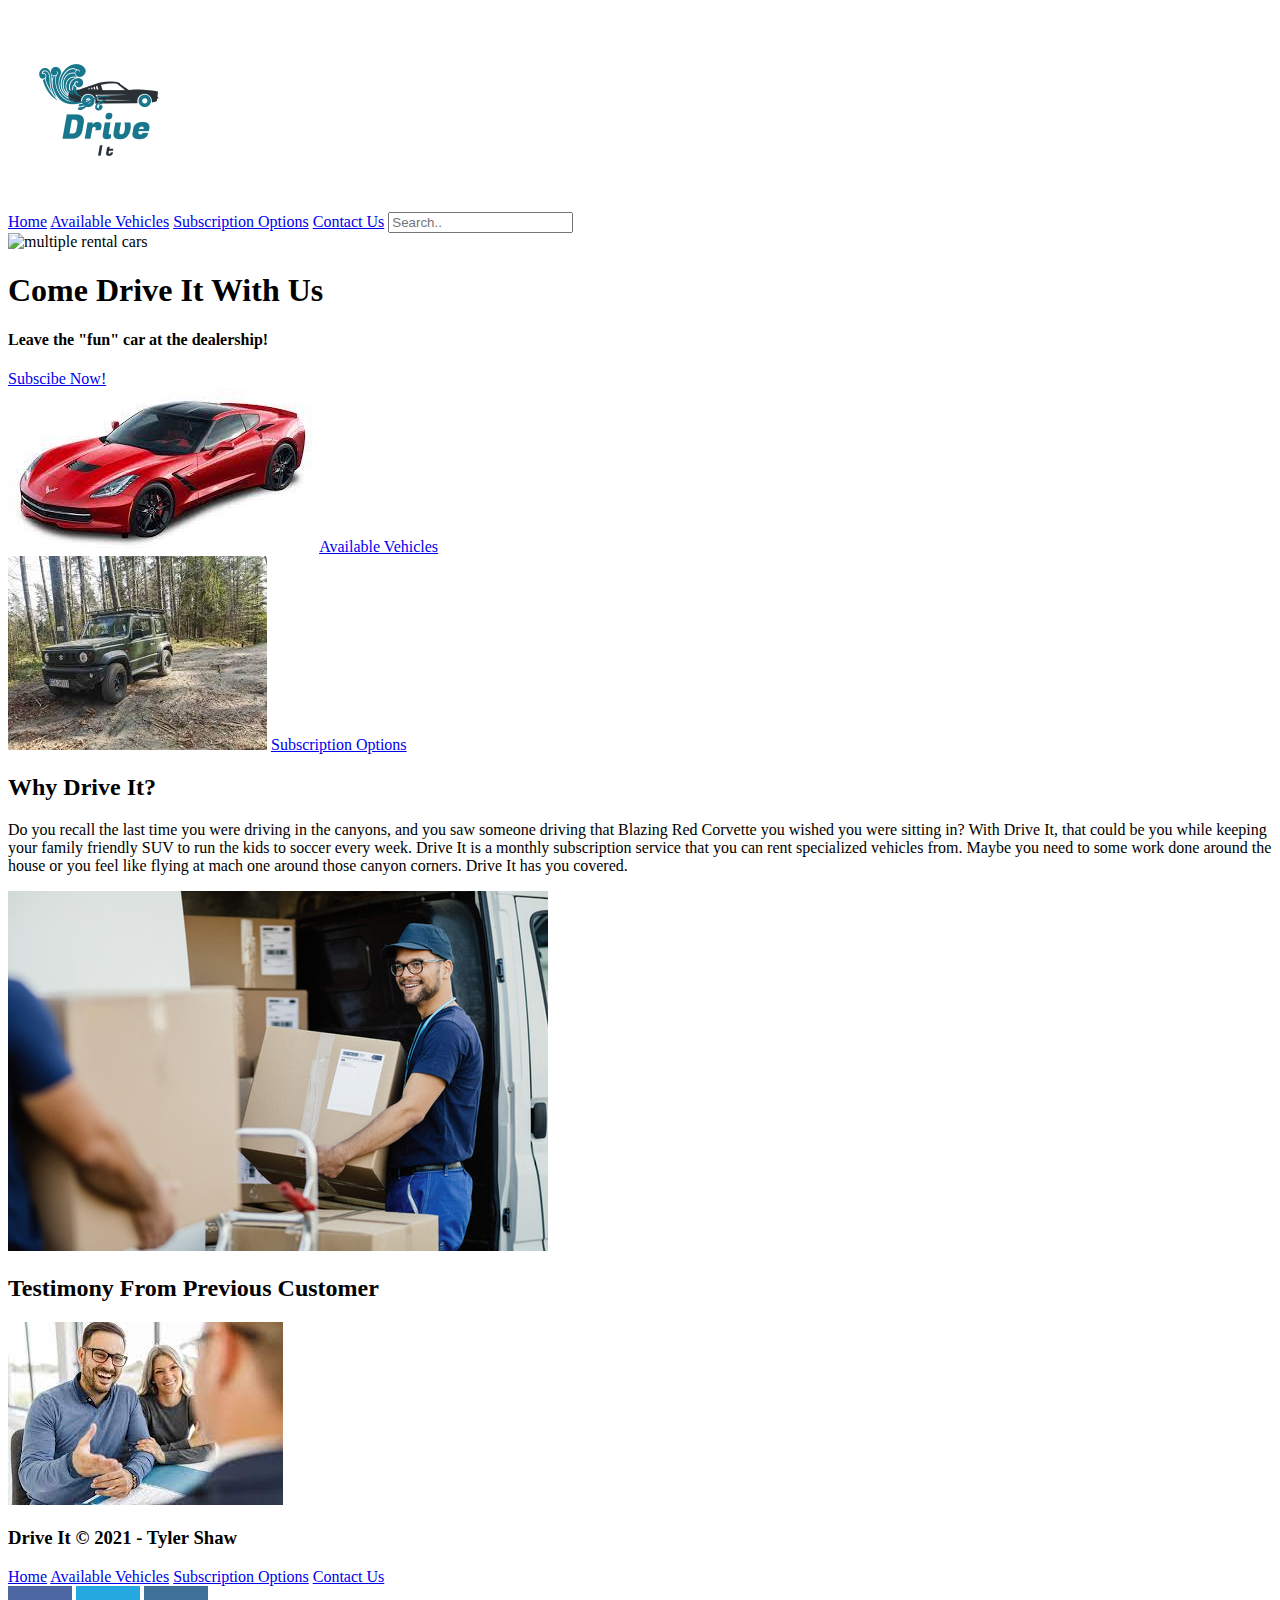
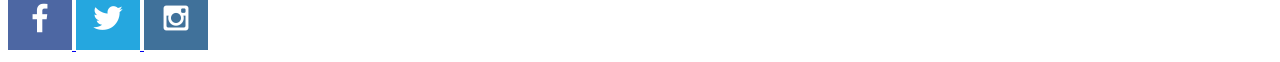
==== Drive_It/index.html @ 70444184 "safe_bet" ====
<!DOCTYPE html>
<html lang="en-us">
    <head>
        <meta charset="UTF-8">
    <meta http-equiv="X-UA-Compatible" content="IE=edge">
    <meta name="viewport" content="width=device-width, initial-scale=1.0">
        <title>Drive It</title>
        <link type="text/css" rel="stylesheet" href="styles/style.css">
    </head>
    <body>
        <div id="content">
            <header>
                <a id="logo-link" href="index.html">
                    <img class="logo" src="images/Drive_It_logo.png" alt="Drive It Logo">
                </a>
                <nav>
                    <a href="index.html">Home</a>
                    <a href="available_vehicles.html">Available Vehicles</a>
                    <a href="sub_options.html">Subscription Options</a>
                    <a href="contactus.html">Contact Us</a>
                    <input type="text" placeholder="Search..">
                </nav>
            </header>
            <div id="hero">
                <div id="hero-box">
                    <img id="hero-img" src="images/hero_image2.jpg" alt="multiple rental cars">
                </div>
                <section id="hero-msg">
                    <h1 class="home-title">Come Drive It With Us</h1>
                    <h4>Leave the "fun" car at the dealership!</h4>
                    <div class="sub-box">
                        <a class="subscribe" href="sub_options.html">Subscibe Now!</a>
                    </div>
                </section>
            </div>
            <main class="home-grid">
                <section class="corvette-card">
                    <img class="card-img" src="images/corvette.png" alt="corvette rental">
                    <a href="available_vehicles.html">Available Vehicles</a>
                </section>
                <section class="offroad-card">
                    <img class="card-img" src="images/off_road.png" alt="offroad rental">
                    <a href="available_vehicles.html">Subscription Options</a>
                </section>
                <section class="why_drive_it">
                    <h2>Why Drive It?</h2>
                    <p>Do you recall the last time you were driving in the canyons, and you saw someone driving that Blazing Red Corvette you wished you were sitting in? With Drive It, that could be you while keeping your family friendly SUV to run the kids to soccer every week. Drive It is a monthly subscription service that you can rent specialized vehicles from. Maybe you need to some work done around the house or you feel like flying at mach one around those canyon corners. Drive It has you covered.</p>
                    <img class="home-img" src="images/loading_truck.jpg" alt="loading a truck">
                </section>
                <section class="testimony">
                    <h2>Testimony From Previous Customer</h2>
                    <p></p>
                    <img class="home-img" src="images/happy_customer.jfif" alt="loading a truck">
                </section>
            </main>
            <footer>
                <h3>Drive It &copy; 2021 - Tyler Shaw</h3>
                <div class="lowernav">
                    <a href="index.html">Home</a>
                    <a href="available_vehicles.html">Available Vehicles</a>
                    <a href="sub_options.html">Subscription Options</a>
                    <a href="contactus.html">Contact Us</a>
                </div>
                <div class="social">
                    <a href="https://facebook.com" target="_blank">
                        <img src="images/facebook.png" alt="fb icon">
                    </a>
                    <a href="https://twitter.com" target="_blank">
                        <img src="images/twitter.png" alt="twitter icon">
                    </a>
                    <a href="https://instagram.com" target="_blank">
                        <img src="images/instagram.png" alt="instagram icon">
                    </a>
                </div>
            </footer>
        </div>
    </body>
</html>
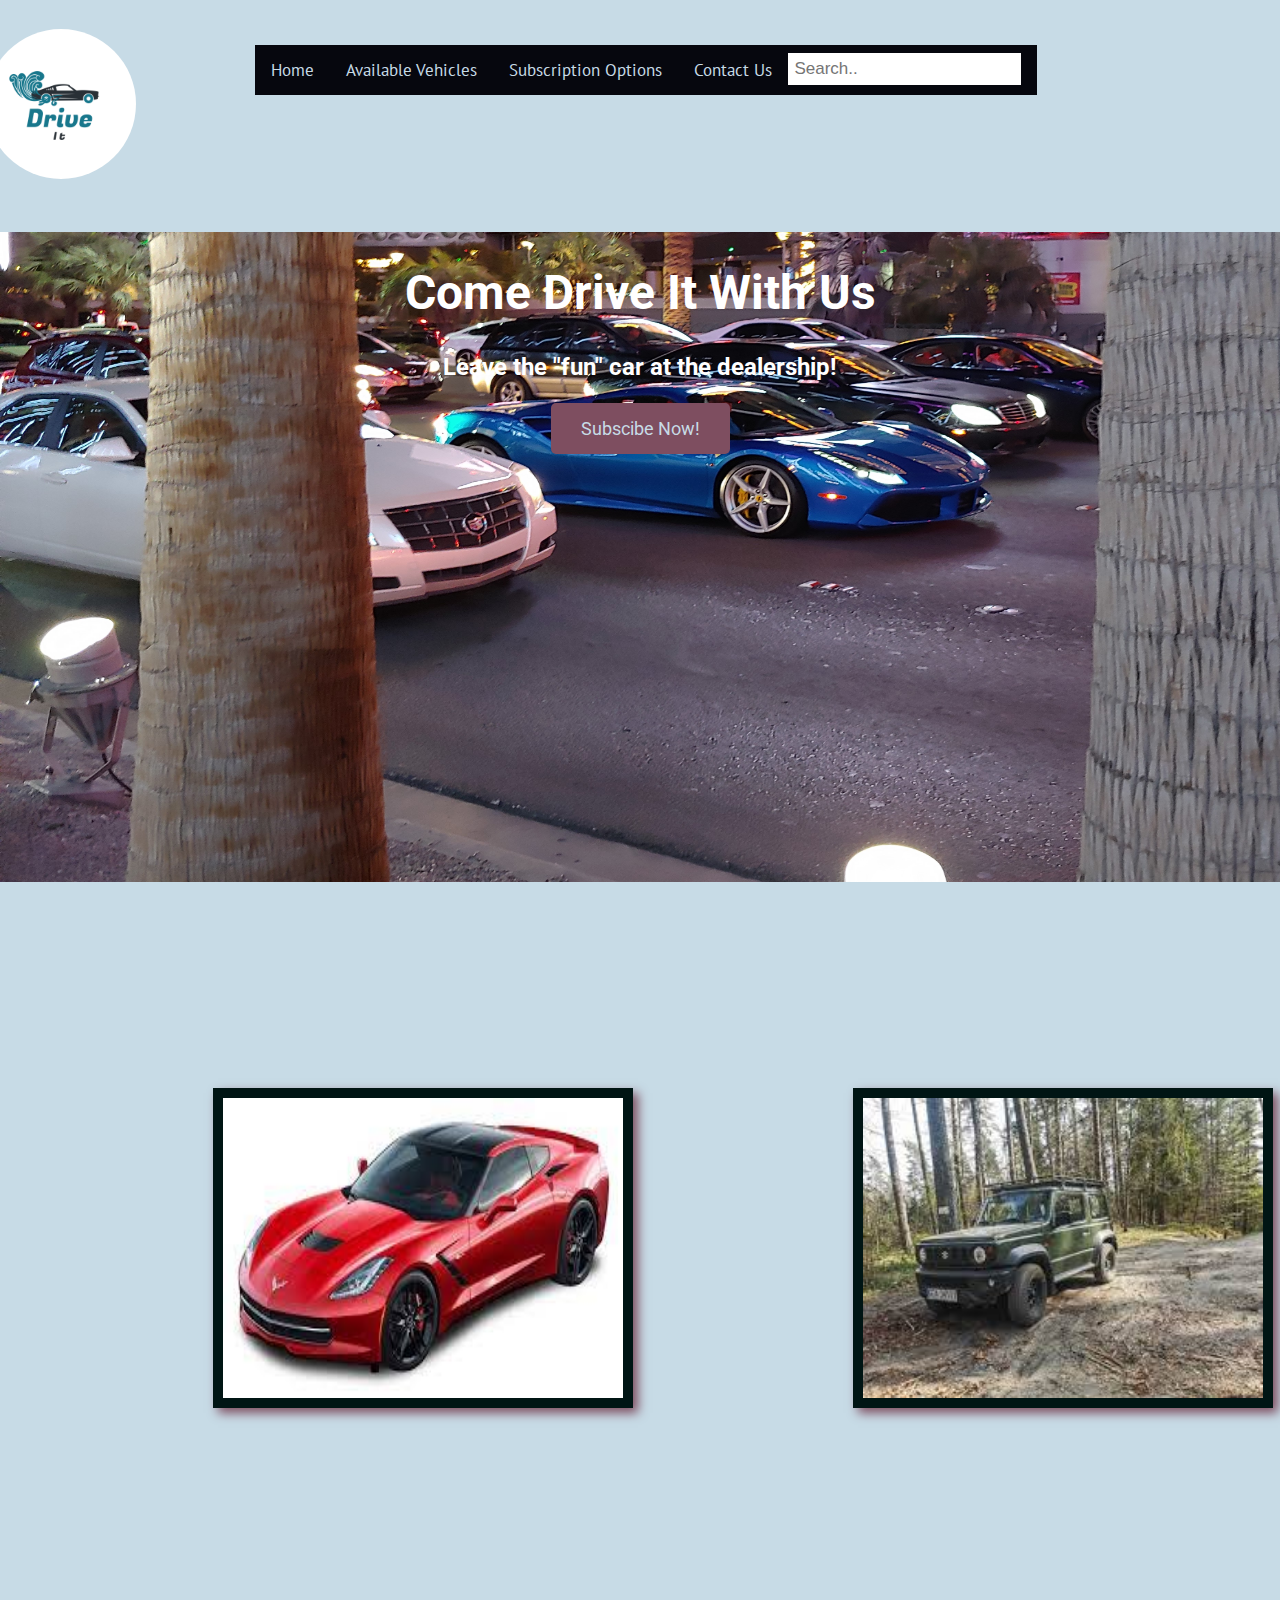
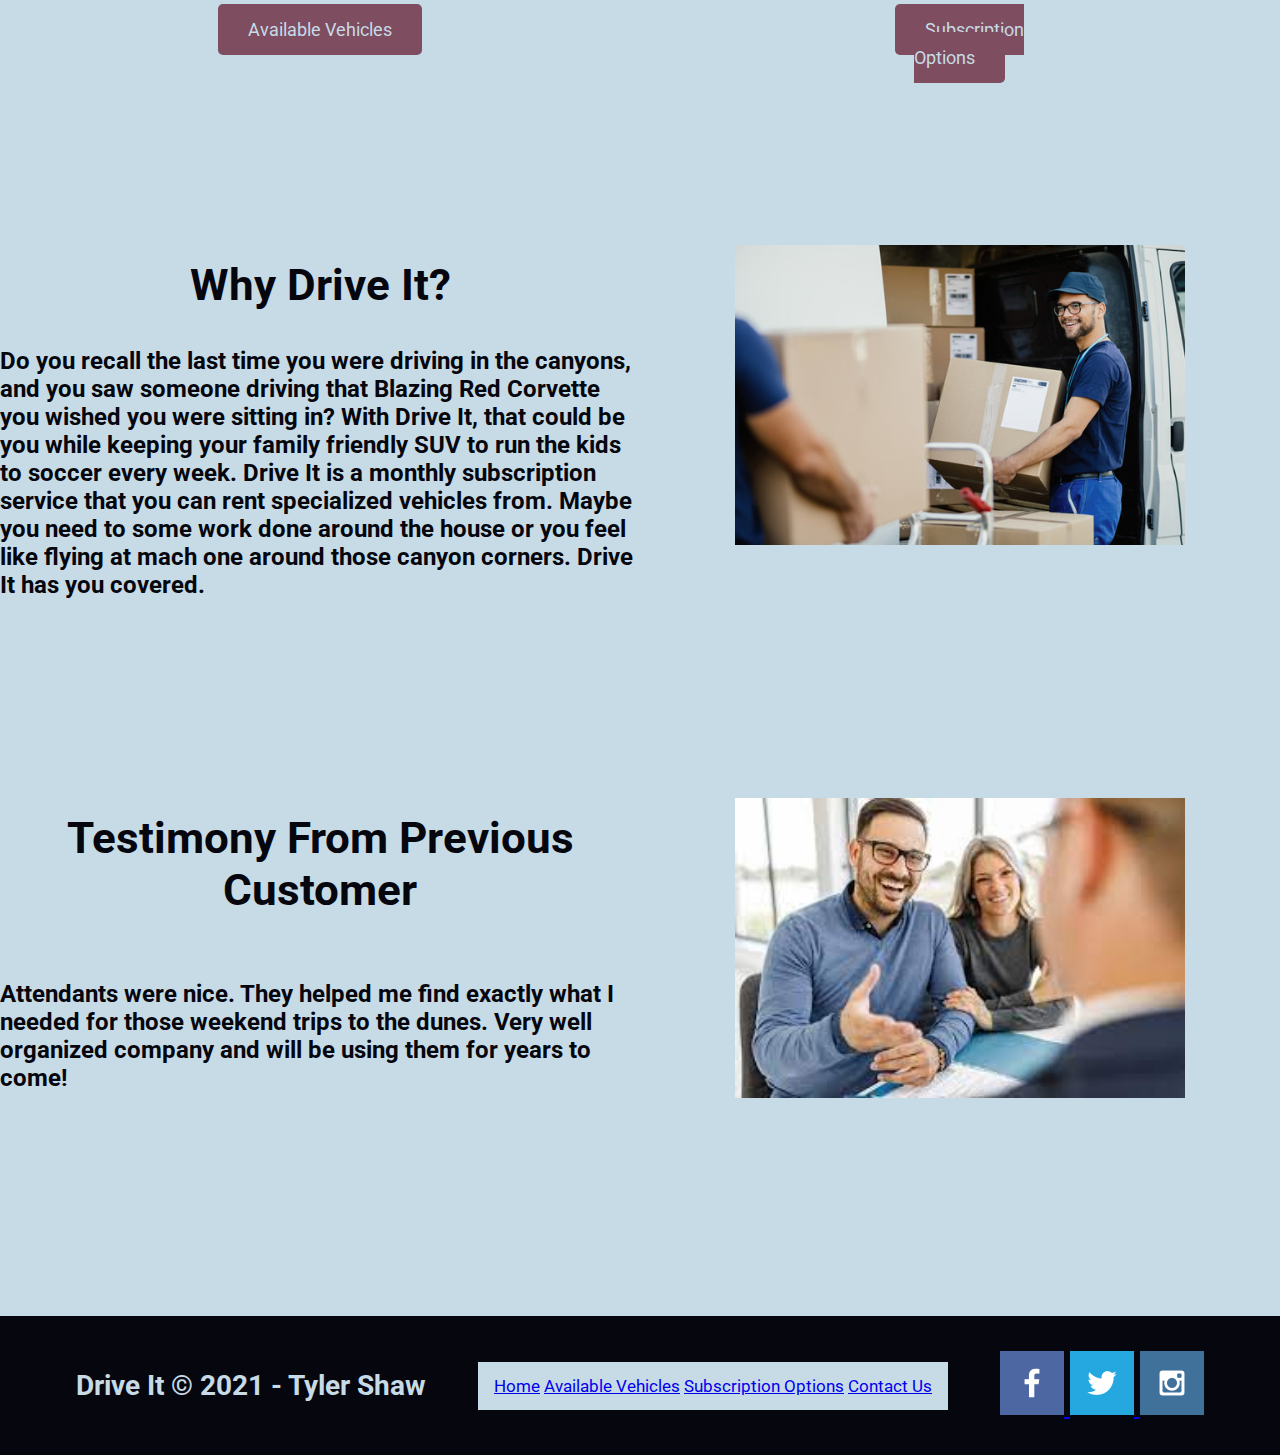
==== commit 5cc0dcb6: "css_homepage" ====
--- a/Drive_It/index.html
+++ b/Drive_It/index.html
@@ -10,8 +10,8 @@
     <body>
         <div id="content">
             <header>
-                <a id="logo-link" href="index.html">
-                    <img class="logo" src="images/Drive_It_logo.png" alt="Drive It Logo">
+                <a id="logo_link" href="index.html">
+                    <img id="logo-img" src="images/Drive_It_logo.png" alt="Drive It Logo">
                 </a>
                 <nav>
                     <a href="index.html">Home</a>
@@ -23,7 +23,7 @@
             </header>
             <div id="hero">
                 <div id="hero-box">
-                    <img id="hero-img" src="images/hero_image2.jpg" alt="multiple rental cars">
+                    <img id="hero-img" src="images/hero_image2refined.jpg" alt="multiple rental cars">
                 </div>
                 <section id="hero-msg">
                     <h1 class="home-title">Come Drive It With Us</h1>
@@ -34,23 +34,32 @@
                 </section>
             </div>
             <main class="home-grid">
-                <section class="corvette-card">
-                    <img class="card-img" src="images/corvette.png" alt="corvette rental">
-                    <a href="available_vehicles.html">Available Vehicles</a>
+                <section class="car-cards">
+                    <section class="corvette-card">
+                        <img class="card-img" src="images/corvette.png" alt="corvette rental">
+                        <a class="card-msg" href="available_vehicles.html">Available Vehicles</a>
+                    </section>
+                    <section class="offroad-card">
+                        <img class="card-img" src="images/off_road.png" alt="offroad rental">
+                        <a class="card-msg" href="sub_options.html">Subscription Options</a>
+                    </section>
                 </section>
-                <section class="offroad-card">
-                    <img class="card-img" src="images/off_road.png" alt="offroad rental">
-                    <a href="available_vehicles.html">Subscription Options</a>
-                </section>
-                <section class="why_drive_it">
-                    <h2>Why Drive It?</h2>
-                    <p>Do you recall the last time you were driving in the canyons, and you saw someone driving that Blazing Red Corvette you wished you were sitting in? With Drive It, that could be you while keeping your family friendly SUV to run the kids to soccer every week. Drive It is a monthly subscription service that you can rent specialized vehicles from. Maybe you need to some work done around the house or you feel like flying at mach one around those canyon corners. Drive It has you covered.</p>
-                    <img class="home-img" src="images/loading_truck.jpg" alt="loading a truck">
-                </section>
-                <section class="testimony">
-                    <h2>Testimony From Previous Customer</h2>
-                    <p></p>
-                    <img class="home-img" src="images/happy_customer.jfif" alt="loading a truck">
+                <section class="second_half">
+                    <section class="why_drive_it">
+                        <h2><br>Why Drive It?</h2>
+                        <p>Do you recall the last time you were driving in the canyons, and you saw someone driving that Blazing Red Corvette you wished you were sitting in? With Drive It, that could be you while keeping your family friendly SUV to run the kids to soccer every week. Drive It is a monthly subscription service that you can rent specialized vehicles from. Maybe you need to some work done around the house or you feel like flying at mach one around those canyon corners. Drive It has you covered.</p>
+                        
+                    </section>
+                    <section class="drive-it-test">
+                        <img class="drive-img" src="images/loading_truck.jpg" alt="loading a truck">
+                    </section>
+                    <section class="testimony">
+                        <h2><br>Testimony From Previous Customer</h2>
+                        <p><br>Attendants were nice. They helped me find exactly what I needed for those weekend trips to the dunes. Very well organized company and will be using them for years to come!</p>
+                    </section>
+                    <section class="testimony-test">
+                        <img class="home-img" src="images/happy_customer.jfif" alt="loading a truck">
+                    </section>
                 </section>
             </main>
             <footer>
--- a/Drive_It/styles/style.css
+++ b/Drive_It/styles/style.css
@@ -0,0 +1,223 @@
+@import url('https://fonts.googleapis.com/css2?family=PT+Sans&family=Roboto:wght@100&display=swap');
+
+
+#content {
+    max-width: 1600px;
+    margin: 0 auto;
+
+}
+body {
+    font-family: 'Roboto', sans-serif;
+    font-size: 24px;
+    background-color: #c7dbe6; color: #06070e;
+    margin: 0;
+    padding: 0;
+}
+header {
+    font-family: 'PT Sans', sans-serif;
+    background-color: #c7dbe6; color: #06070e;
+    display: grid;
+    grid-template-columns: 1% 20% 30% 20%;
+    grid-template-rows: 20% 20% 60%
+}
+
+#logo_link {
+    padding-top: 20px;
+    justify-self: center;
+    align-self: center;
+    width: 40px;
+    grid-column: 1;
+    grid-row: 2;
+    padding-top: 75px;
+}
+#logo-img{
+    height: 150px;
+    width: 150px;
+    border-radius: 50%;
+}
+nav {
+    overflow: hidden;
+    background-color: #06070e;
+    grid-column: 2/6;
+    grid-row: 2;
+    color: #c7dbe6;
+    align-self: center;
+    justify-self: center;
+  }
+  nav a {
+    float: left;
+    display: block;
+    color: #c7dbe6;
+    text-align: center;
+    padding: 14px 16px;
+    text-decoration: none;
+    font-size: 17px;
+  }
+  nav a:hover {
+    background-color: #7e4e60;
+    color: #c7dbe6;
+  }
+  nav a.active {
+    background-color: #2196F3;
+    color: #c7dbe6;
+  }
+  nav input[type=text] {
+    float: right;
+    padding: 6px;
+    border: none;
+    margin-top: 8px;
+    margin-right: 16px;
+    font-size: 17px;
+  }
+  @media screen and (max-width: 600px) {
+    nav a, .topnav input[type=text] {
+      float: none;
+      display: block;
+      text-align: left;
+      width: 100%;
+      margin: 0;
+      padding: 14px;
+    }
+    nav input[type=text] {
+      border: 1px solid #ccc;
+    }
+  }
+#hero-img{
+    background-image: linear-gradient(rgba(0, 0, 0, 0.5), rgba(0, 0, 0, 0.5)), url("hero_image2.jpg");
+    height: 50%;
+    background-position: center;
+    background-repeat: no-repeat;
+    background-size: cover;
+    position: relative;
+    width: 1600px;
+    height: 750px;
+}
+#hero {
+    display: grid;
+    grid-template-columns: 1fr 3fr 1fr;
+    margin-top: -100px; 
+}
+#hero-box {
+    grid-column: 1/4;
+    grid-row-start: 1;
+    grid-row-end: 3;
+    z-index: -1;
+}
+#hero-msg h1, #hero-msg h4 {
+    text-align: center;
+}
+#hero-msg {
+    color: white;
+    grid-column: 2;
+    grid-row: 1;
+    margin-top: 100px;
+}
+.sub-box {
+    text-align: center;
+}
+.subscribe {
+    background-color: #7e4e60; color: #06070e;
+    text-align: center;
+    color: #c7dbe6;
+    text-decoration: none;
+    font-size: 18px;
+    padding: 15px 30px;
+    border-radius: 5px;
+}
+footer {
+    background-color: #06070e ; color:#c7dbe6;
+    padding: 25px 50px;
+    margin-top: 200px;
+    display: flex;
+    justify-content: space-around;
+    align-items: center;
+}
+.lowernav {
+    background-color: #c7dbe6;
+    float: left;
+    display: block;
+    color: #c7dbe6;
+    text-align: center;
+    padding: 14px 16px;
+    text-decoration: none;
+    font-size: 17px;
+}
+.lowernav a:hover { 
+    background-color: #7e4e60;
+    color: #c7dbe6;
+}
+.car-cards {
+    display: grid;
+    grid-template-columns: 16.666666% 16.666666% 16.666666% 16.666666% 16.666666% 16.666666%;
+}
+.corvette-card {
+    grid-column: 2;
+    grid-row: 1/3;
+}
+.offroad-card {
+    grid-column: 5;
+    grid-row: 1/3;
+}
+.card-img {
+    border: 10px solid #001514;
+    transition: transform .5s;
+    box-shadow: 5px 5px 10px #7e4e60;
+    margin: 200px 0;
+    width: 400px;
+    height: 300px;
+    text-align: center;
+}
+.card-img:hover {
+    opacity: .6;
+    transform: scale(1.1);
+}
+.card-msg {
+    background-color: #7e4e60; color: #06070e;
+    text-align: center;
+    color: #c7dbe6;
+    text-decoration: none;
+    font-size: 18px;
+    padding: 15px 30px;
+    border-radius: 5px;
+}
+main section {
+    text-align: center;
+}
+.second_half {
+    display: grid;
+    grid-template-columns: 1fr 1fr;
+}
+.why_drive_it h2 {
+    grid-column: 1;
+    grid-row: 1;
+    padding-top: 100px;
+    font-size: 44px;
+}
+.why_drive_it p {
+    text-align: left;
+    font-weight: bold;
+}
+
+.drive-img {
+    grid-column: 2;
+    grid-row: 1;
+    padding-top: 175px;
+    height: 300px;
+}
+.testimony h2 {
+    grid-column: 1;
+    grid-row: 2;
+    padding-top: 100px;
+    font-size: 44px;
+}
+.testimony p {
+    text-align: left;
+    font-weight: bold;
+}
+
+.home-img {
+    grid-column: 2;
+    grid-row: 2;
+    padding-top: 175px;
+    height: 300px;
+}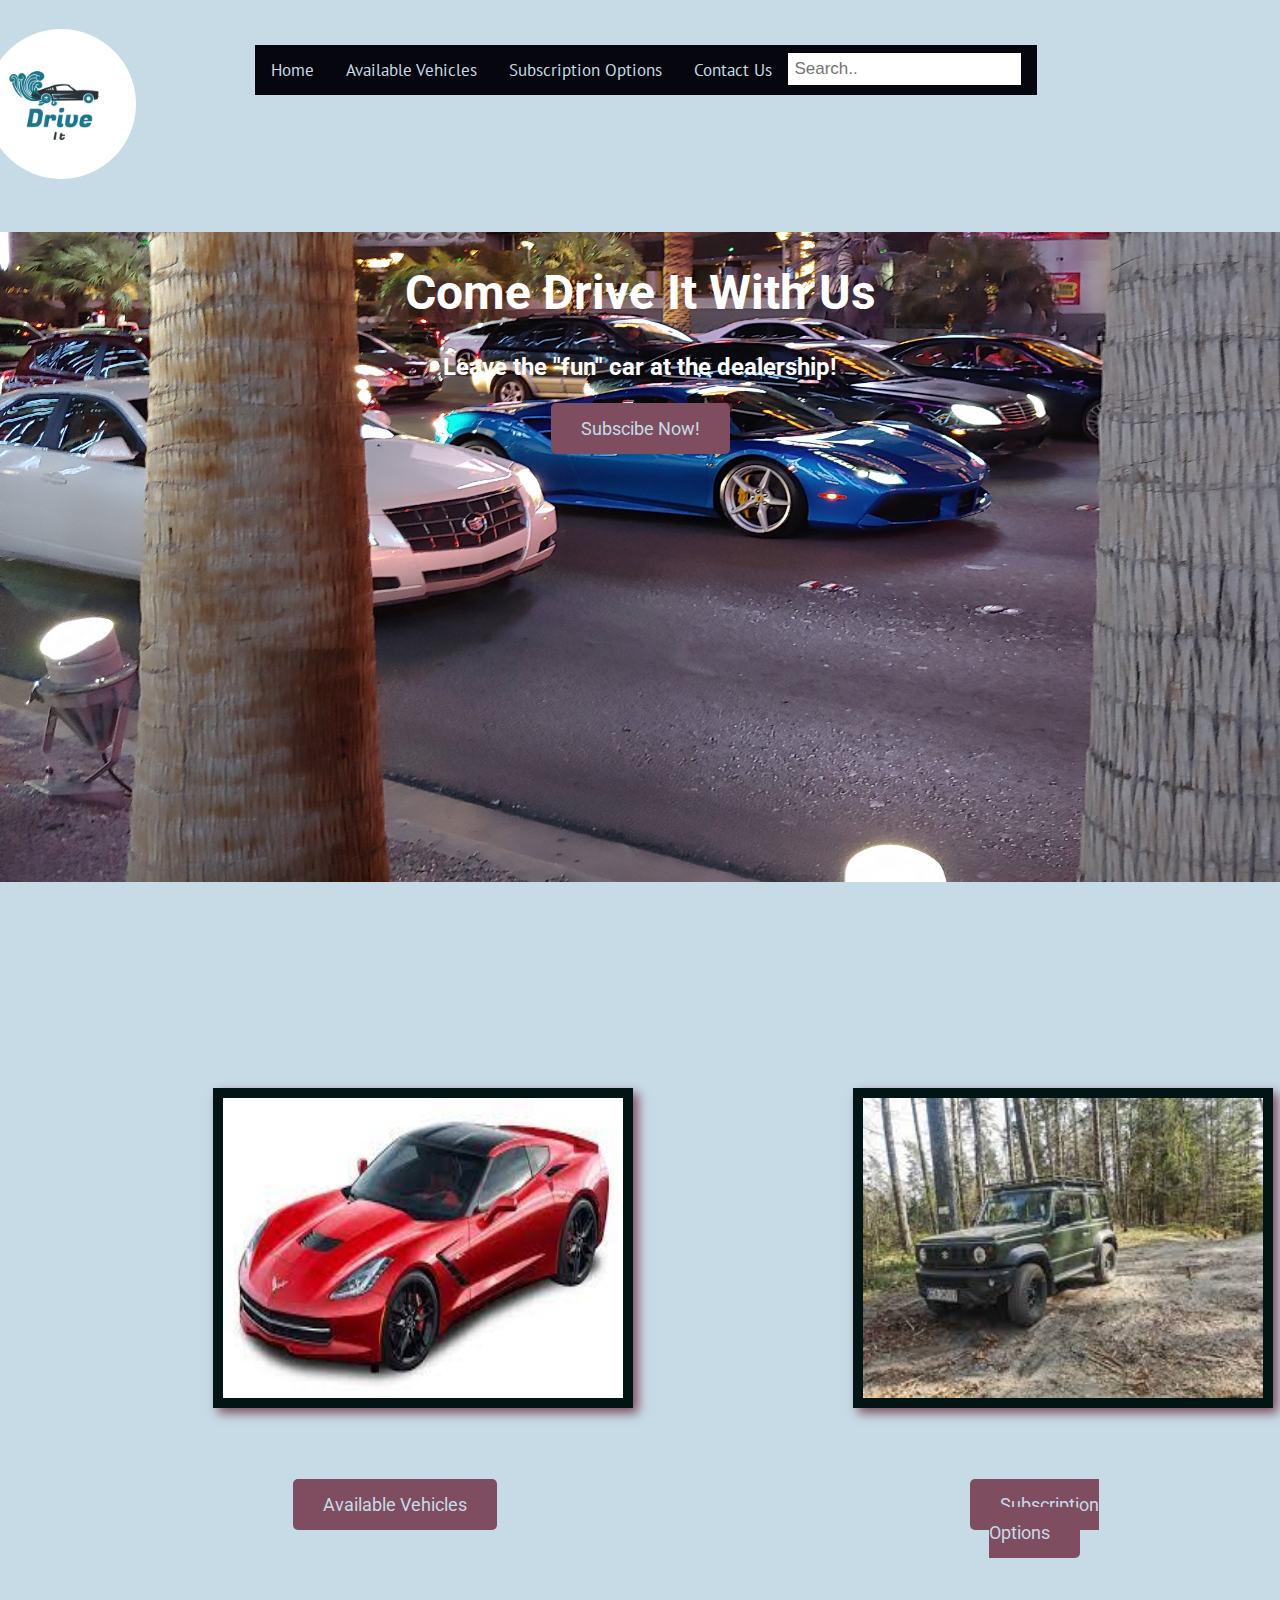
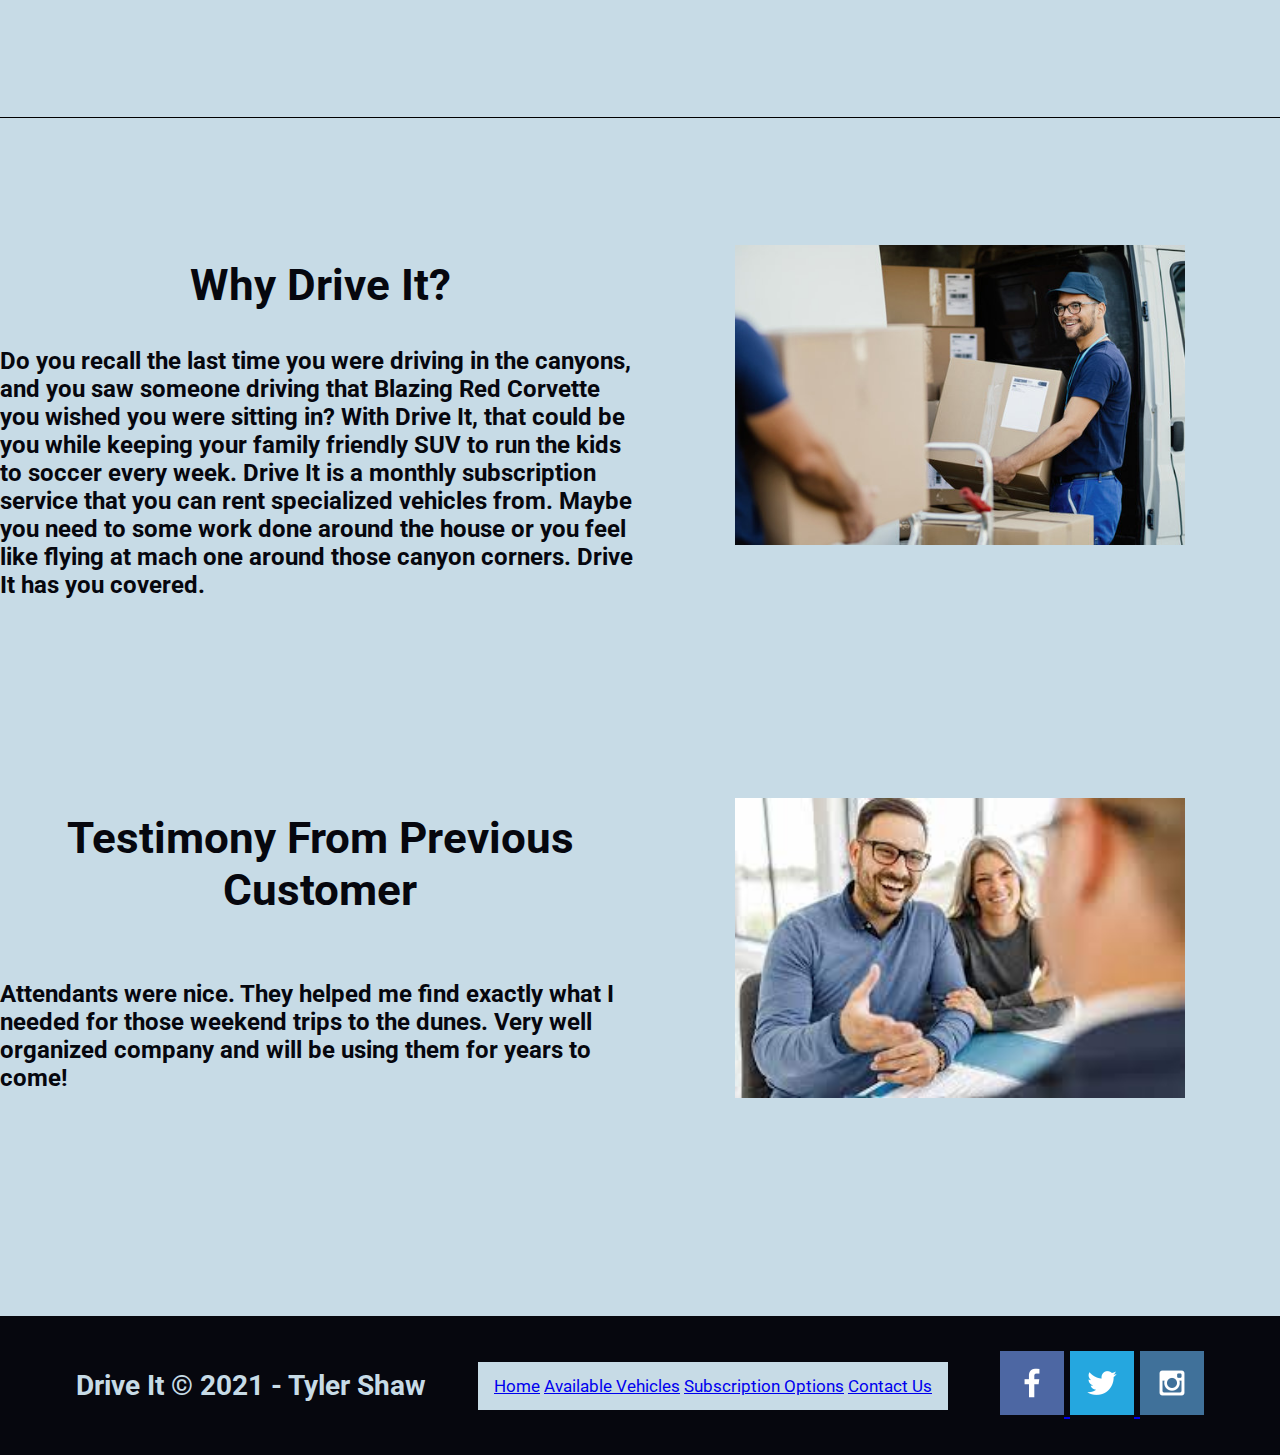
==== commit 44fc1c9e: "final_home_css" ====
--- a/Drive_It/index.html
+++ b/Drive_It/index.html
@@ -53,6 +53,7 @@
                     <section class="drive-it-test">
                         <img class="drive-img" src="images/loading_truck.jpg" alt="loading a truck">
                     </section>
+                    <div class="line"></div>
                     <section class="testimony">
                         <h2><br>Testimony From Previous Customer</h2>
                         <p><br>Attendants were nice. They helped me find exactly what I needed for those weekend trips to the dunes. Very well organized company and will be using them for years to come!</p>
--- a/Drive_It/styles/style.css
+++ b/Drive_It/styles/style.css
@@ -58,7 +58,7 @@
     color: #c7dbe6;
   }
   nav a.active {
-    background-color: #2196F3;
+    background-color: #06070e;
     color: #c7dbe6;
   }
   nav input[type=text] {
@@ -214,10 +214,48 @@
     text-align: left;
     font-weight: bold;
 }
+.card-msg {
+    position: relative;
+    top: -125px;
+    right: -75px;
+}
+.line {
+    width: 1600px;
+height: 47px;
+border-bottom: 1px solid black;
+position: absolute;
+}
 
 .home-img {
     grid-column: 2;
     grid-row: 2;
     padding-top: 175px;
     height: 300px;
+}
+@media screen and (max-width: 900px) {
+    #hero, .home-grid {
+        display: block;
+        height: auto;
+    }
+    nav, footer {
+        flex-direction: column;
+    }
+    nav a {
+        display: block;
+        padding: 15px;
+    }
+    #hero {
+        margin-top: 0;
+        height: 100%;
+        width: 100%;
+    }
+    #hero-msg {
+        margin-top: 0;
+    }
+    #background {
+        display: none;
+    }
+    footer {
+        margin-top: 25px;
+    }
 }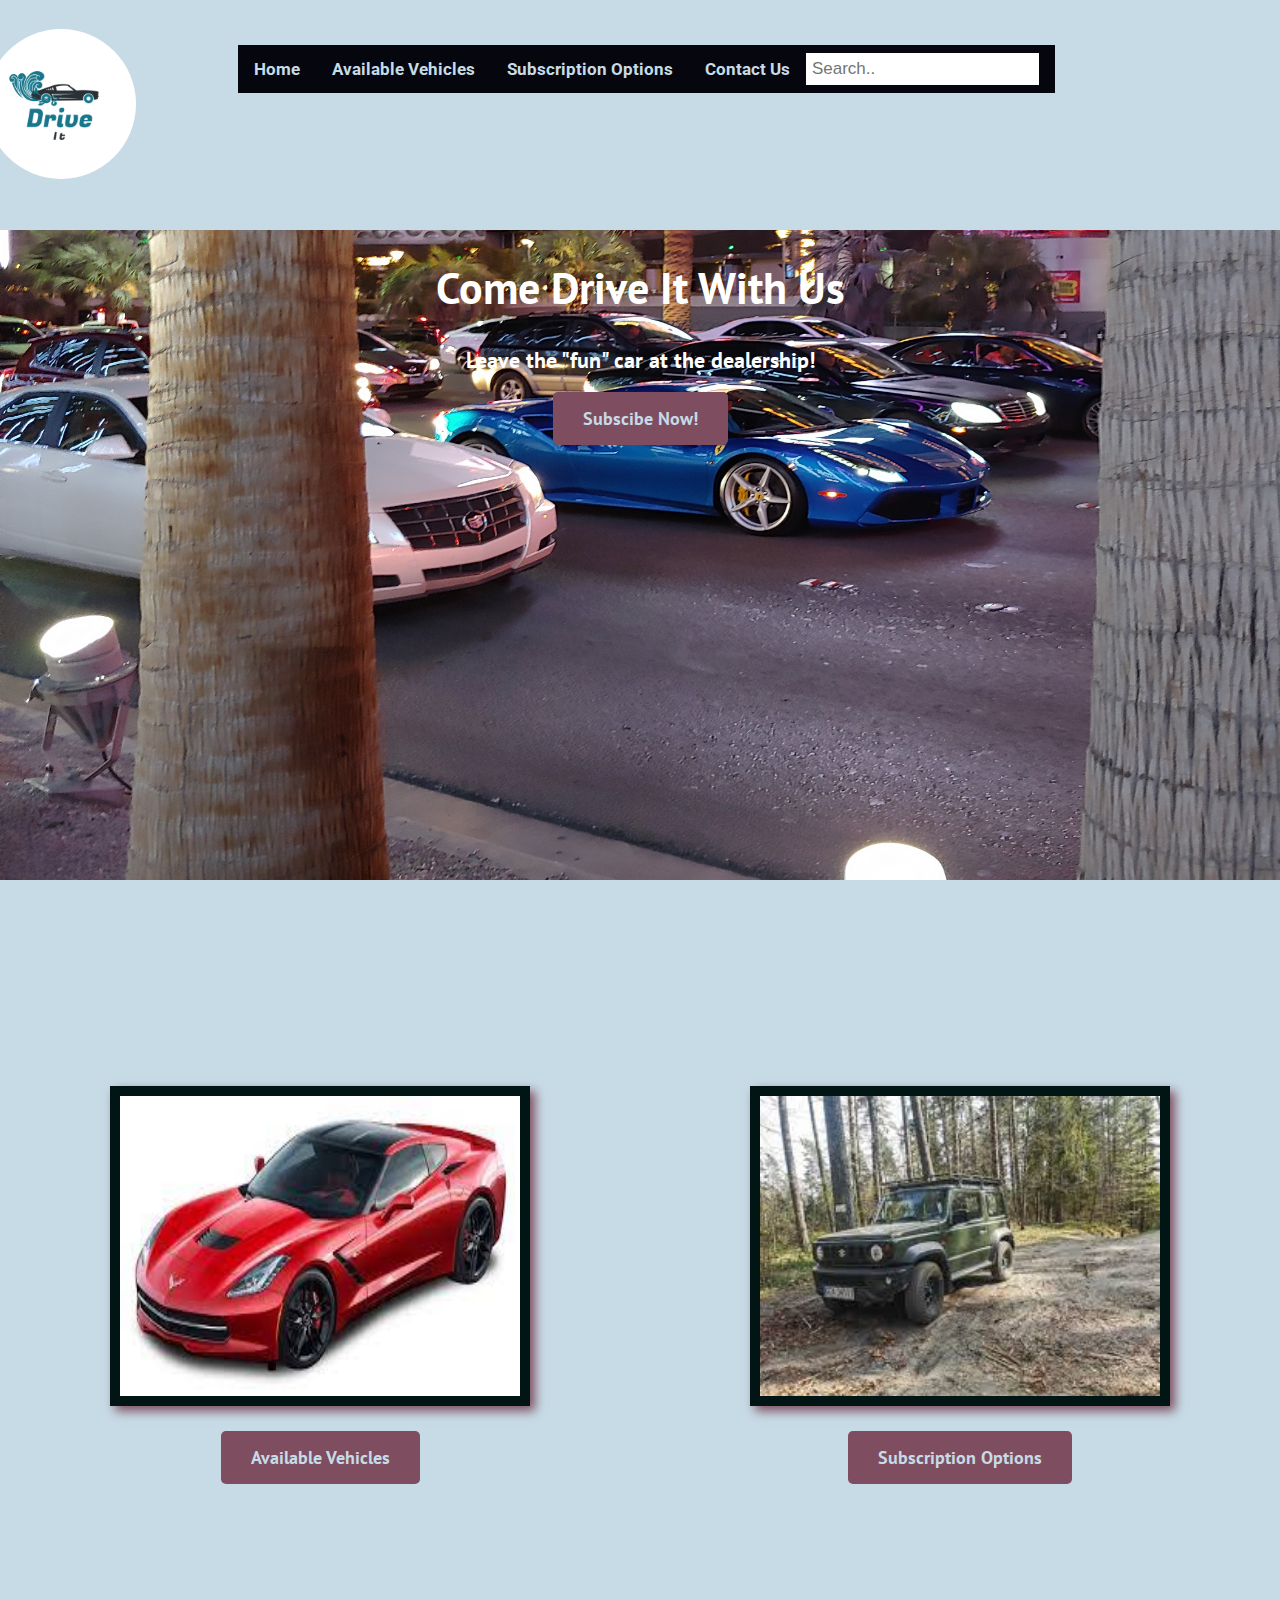
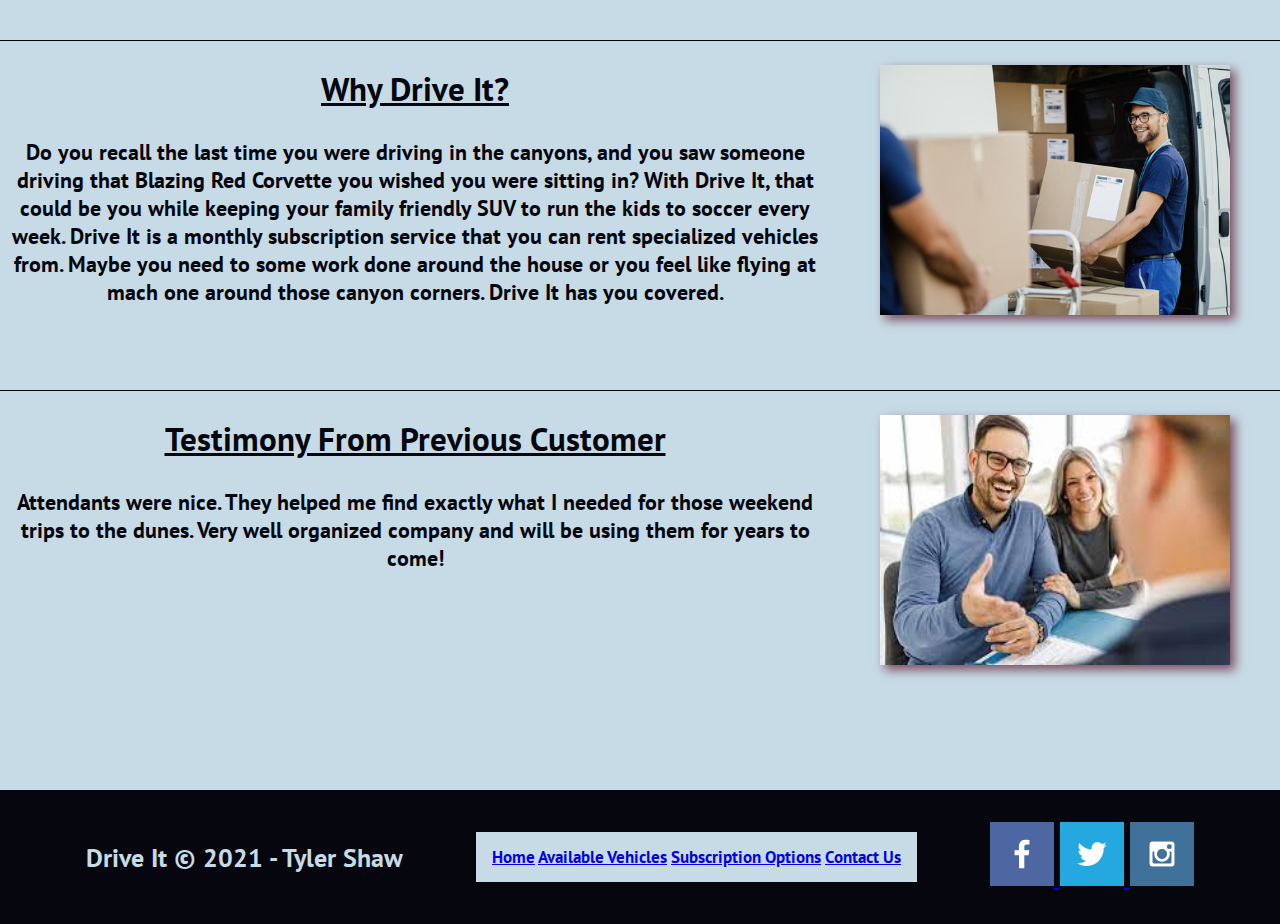
==== commit 24c04cad: "sub_options_done" ====
--- a/Drive_It/index.html
+++ b/Drive_It/index.html
@@ -46,21 +46,17 @@
                 </section>
                 <section class="second_half">
                     <section class="why_drive_it">
-                        <h2><br>Why Drive It?</h2>
+                        <div class="line"></div>
+                        <h2>Why Drive It?</h2>
                         <p>Do you recall the last time you were driving in the canyons, and you saw someone driving that Blazing Red Corvette you wished you were sitting in? With Drive It, that could be you while keeping your family friendly SUV to run the kids to soccer every week. Drive It is a monthly subscription service that you can rent specialized vehicles from. Maybe you need to some work done around the house or you feel like flying at mach one around those canyon corners. Drive It has you covered.</p>
-                        
                     </section>
-                    <section class="drive-it-test">
-                        <img class="drive-img" src="images/loading_truck.jpg" alt="loading a truck">
+                    <img class="drive-img" src="images/loading_truck.jpg" alt="loading a truck">
+                    <section class="testimony">
+                        <div class="line"></div>
+                        <h2>Testimony From Previous Customer</h2>
+                        <p>Attendants were nice. They helped me find exactly what I needed for those weekend trips to the dunes. Very well organized company and will be using them for years to come!</p>
                     </section>
-                    <div class="line"></div>
-                    <section class="testimony">
-                        <h2><br>Testimony From Previous Customer</h2>
-                        <p><br>Attendants were nice. They helped me find exactly what I needed for those weekend trips to the dunes. Very well organized company and will be using them for years to come!</p>
-                    </section>
-                    <section class="testimony-test">
-                        <img class="home-img" src="images/happy_customer.jfif" alt="loading a truck">
-                    </section>
+                    <img class="testimony-img" src="images/happy_customer.jfif" alt="loading a truck">
                 </section>
             </main>
             <footer>
--- a/Drive_It/styles/style.css
+++ b/Drive_It/styles/style.css
@@ -7,14 +7,18 @@
 
 }
 body {
-    font-family: 'Roboto', sans-serif;
-    font-size: 24px;
+    font-family: 'PT Sans', sans-serif;
+    font-size: 22px;
     background-color: #c7dbe6; color: #06070e;
     margin: 0;
     padding: 0;
+    font-weight: bold;
+}
+h1 {
+    font-weight: bolder;
 }
 header {
-    font-family: 'PT Sans', sans-serif;
+    font-family: 'Roboto', sans-serif;
     background-color: #c7dbe6; color: #06070e;
     display: grid;
     grid-template-columns: 1% 20% 30% 20%;
@@ -148,15 +152,13 @@
 }
 .car-cards {
     display: grid;
-    grid-template-columns: 16.666666% 16.666666% 16.666666% 16.666666% 16.666666% 16.666666%;
+    grid-template-columns: 1fr 1fr 1fr 1fr 1fr 1fr
 }
 .corvette-card {
     grid-column: 2;
-    grid-row: 1/3;
 }
 .offroad-card {
     grid-column: 5;
-    grid-row: 1/3;
 }
 .card-img {
     border: 10px solid #001514;
@@ -179,58 +181,105 @@
     font-size: 18px;
     padding: 15px 30px;
     border-radius: 5px;
+    position: relative;
+    top: -170px;
 }
 main section {
     text-align: center;
 }
 .second_half {
     display: grid;
-    grid-template-columns: 1fr 1fr;
-}
-.why_drive_it h2 {
-    grid-column: 1;
+    grid-template-columns: 3fr 50px 1fr 50px;
+    grid-template-rows: 350px 200px;
+}
+.why_drive_it {
+    grid-column: 1/1;
     grid-row: 1;
-    padding-top: 100px;
-    font-size: 44px;
-}
-.why_drive_it p {
-    text-align: left;
-    font-weight: bold;
-}
-
+}
 .drive-img {
-    grid-column: 2;
+    grid-column: 3;
     grid-row: 1;
-    padding-top: 175px;
-    height: 300px;
-}
-.testimony h2 {
+    margin-top: 25px;
+    height: 250px;
+    transition: transform .5s;
+    box-shadow: 5px 5px 10px #7e4e60;
+    width: 350px;
+}
+.testimony {
     grid-column: 1;
     grid-row: 2;
-    padding-top: 100px;
-    font-size: 44px;
-}
-.testimony p {
-    text-align: left;
-    font-weight: bold;
-}
-.card-msg {
-    position: relative;
-    top: -125px;
-    right: -75px;
-}
+}
+.testimony-img {
+    margin-top: 25px;
+    grid-column: 3;
+    grid-row: 2;
+    height: 250px;
+    transition: transform .5s;
+    box-shadow: 5px 5px 10px #7e4e60;
+    width: 350px;
+}
+h2 {
+    text-decoration: underline;
+}
+
+
+
+
+
+
+
+
+
+
+
+
+
+
+
+
+
+
+
+
+
+
+
+
+
+
+
+
+
+
+
+
+
+
+
+
+
+
+
+
+
+
+
+
+
+
+
+
+
+
+
+
+
+
+
 .line {
     width: 1600px;
-height: 47px;
 border-bottom: 1px solid black;
 position: absolute;
-}
-
-.home-img {
-    grid-column: 2;
-    grid-row: 2;
-    padding-top: 175px;
-    height: 300px;
 }
 @media screen and (max-width: 900px) {
     #hero, .home-grid {
